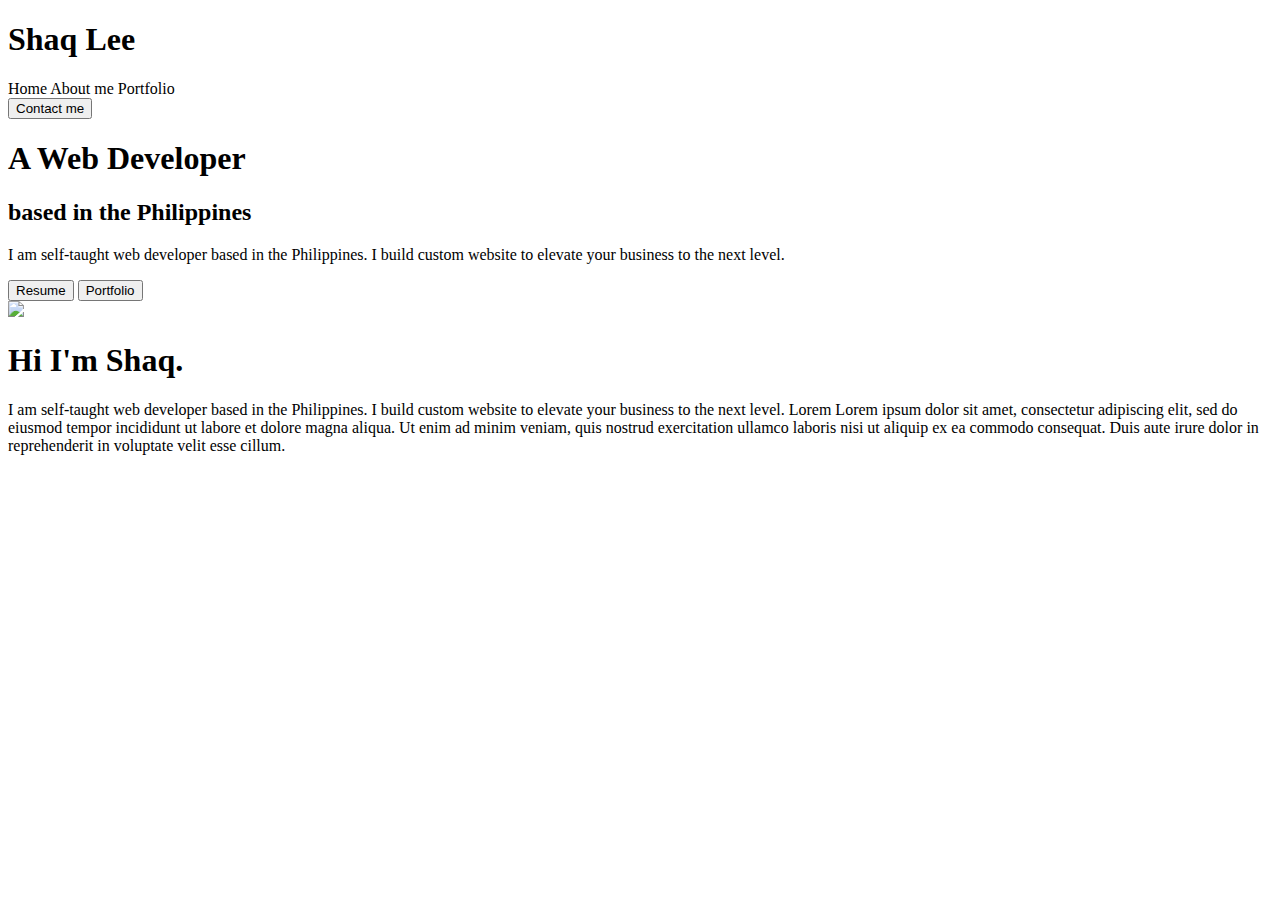
==== index.html @ a1637597 "added links to social medias" ====
<!DOCTYPE html>
<html lang="en">
<head>
  <meta charset="UTF-8">
  <meta name="viewport" content="width=device-width, initial-scale=1.0">
  <link rel="stylesheet" href="style.css">
  <link rel="preconnect" href="https://fonts.googleapis.com">
  <link rel="preconnect" href="https://fonts.gstatic.com" crossorigin>
  <link href="https://fonts.googleapis.com/css2?family=Outfit:wght@100..900&display=swap" rel="stylesheet">
  <link rel="stylesheet" href="https://cdnjs.cloudflare.com/ajax/libs/font-awesome/6.6.0/css/all.min.css" integrity="sha512-Kc323vGBEqzTmouAECnVceyQqyqdsSiqLQISBL29aUW4U/M7pSPA/gEUZQqv1cwx4OnYxTxve5UMg5GT6L4JJg==" crossorigin="anonymous" referrerpolicy="no-referrer" />
  <link rel="stylesheet" href="https://cdnjs.cloudflare.com/ajax/libs/font-awesome/6.6.0/css/all.min.css" integrity="sha512-Kc323vGBEqzTmouAECnVceyQqyqdsSiqLQISBL29aUW4U/M7pSPA/gEUZQqv1cwx4OnYxTxve5UMg5GT6L4JJg==" crossorigin="anonymous" referrerpolicy="no-referrer" />
  <title>Shaq Lee Ambagan</title>
</head>
<body>
  <header>
    <div class="nav-section">
      <div class="logo">
        <h1>Shaq Lee</h1>
      </div>
      <div class="nav-container">
        <a>Home</a>
        <a>About me</a>
        <a>Portfolio</a>
      </div>
      <div class="btn-container">
        <button class="contact-btn">Contact me</button>
      </div>
    </div>
  </header>

  <div class="hero-section">
    <div class="hero-container">
      <h1>A<span class="hero-title"> Web Developer</span></h1>
      <h2>based in the Philippines</h2>
      <p>I am self-taught web developer based in the Philippines. I build custom website to elevate your business to the next level.</p>
      <div class="hero-btn-container">
        <button class="resume-btn"><span>Resume</span></button>
        <button class="portfolio-btn"><span>Portfolio</span></button>
      </div>
    </div>
  </div>

  <div class="introduction-section">
    <div class="my-img">
      <img class="me-img" src="images/me.jpg">
    </div>
    <div class="introduction-content-container">
      <h1>Hi I'm <span>Shaq</span>.</h1>
      <p>I am self-taught web developer based in the Philippines.
        I build custom website to elevate your business to the next level. Lorem Lorem ipsum dolor sit amet, consectetur adipiscing elit, sed do eiusmod tempor incididunt ut labore et dolore magna aliqua. Ut enim ad minim veniam, quis nostrud exercitation ullamco laboris nisi ut aliquip ex ea commodo consequat. Duis aute irure dolor in reprehenderit in voluptate velit esse cillum.</p>
        <div class="socials-container">
          <a href="https://github.com/Shiro481" target="_blank"><i class="fa-brands fa-github"></i></a>
          <a href="https://www.facebook.com/shaqlee.ambagan/" target="_blank"><i class="fa-brands fa-facebook"></i></a>
          <a href="https://www.instagram.com/shq.lee/" target="_blank"><i class="fa-brands fa-square-instagram"></i></a>
        </div>
    </div>
  </div>
</body>
</html>
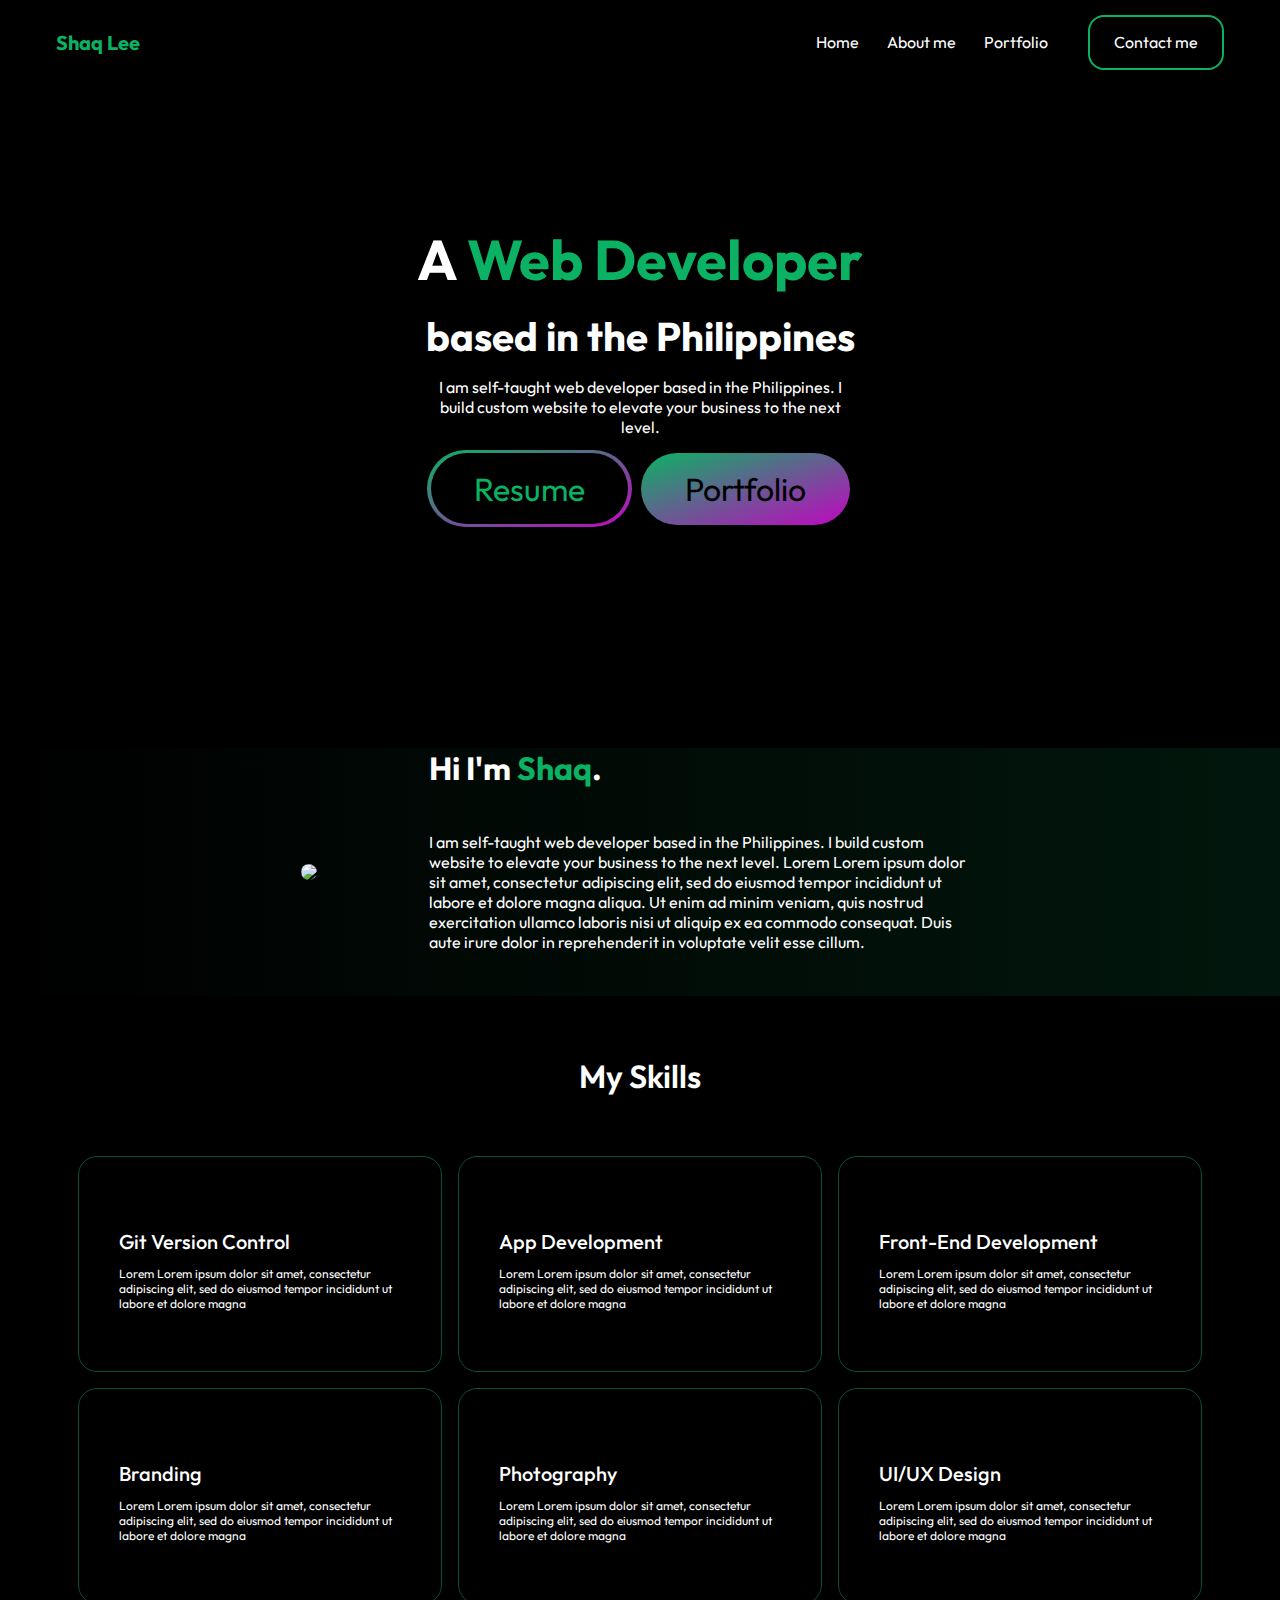
==== commit 2d3fd2f8: "added some hyper links and a notice page" ====
--- a/index.html
+++ b/index.html
@@ -8,39 +8,47 @@
   <link rel="preconnect" href="https://fonts.gstatic.com" crossorigin>
   <link href="https://fonts.googleapis.com/css2?family=Outfit:wght@100..900&display=swap" rel="stylesheet">
   <link rel="stylesheet" href="https://cdnjs.cloudflare.com/ajax/libs/font-awesome/6.6.0/css/all.min.css" integrity="sha512-Kc323vGBEqzTmouAECnVceyQqyqdsSiqLQISBL29aUW4U/M7pSPA/gEUZQqv1cwx4OnYxTxve5UMg5GT6L4JJg==" crossorigin="anonymous" referrerpolicy="no-referrer" />
-  <link rel="stylesheet" href="https://cdnjs.cloudflare.com/ajax/libs/font-awesome/6.6.0/css/all.min.css" integrity="sha512-Kc323vGBEqzTmouAECnVceyQqyqdsSiqLQISBL29aUW4U/M7pSPA/gEUZQqv1cwx4OnYxTxve5UMg5GT6L4JJg==" crossorigin="anonymous" referrerpolicy="no-referrer" />
   <title>Shaq Lee Ambagan</title>
 </head>
 <body>
+
+
+  <input type="checkbox" id="menu">
   <header>
     <div class="nav-section">
       <div class="logo">
-        <h1>Shaq Lee</h1>
+        <a href="#"><h1>Shaq Lee</h1></a>
       </div>
-      <div class="nav-container">
-        <a>Home</a>
-        <a>About me</a>
-        <a>Portfolio</a>
+      <div class="nav-menu">
+        <div class="nav-container">
+          <a href="index.html">Home</a>
+          <a href="#intro">About me</a>
+          <a href="notice.html">Portfolio</a>
+        </div>
+        <div class="btn-container">
+          <a href="notice.html"><button class="contact-btn"><span>Contact me</span></button></a>
+        </div>
       </div>
-      <div class="btn-container">
-        <button class="contact-btn">Contact me</button>
+      <label for="menu" class="hamburger-container">
+        <div class="bar"></div>
+        <div class="bar"></div>
+        <div class="bar"></div>
       </div>
-    </div>
+    </label> 
   </header>
-
   <div class="hero-section">
     <div class="hero-container">
       <h1>A<span class="hero-title"> Web Developer</span></h1>
       <h2>based in the Philippines</h2>
       <p>I am self-taught web developer based in the Philippines. I build custom website to elevate your business to the next level.</p>
       <div class="hero-btn-container">
-        <button class="resume-btn"><span>Resume</span></button>
-        <button class="portfolio-btn"><span>Portfolio</span></button>
+        <a href="notice.html"><button class="resume-btn"><span>Resume</span></button></a>
+        <a href="notice.html"><button class="portfolio-btn"><span>Portfolio</span></button></a>
       </div>
     </div>
   </div>
 
-  <div class="introduction-section">
+ <div class="introduction-section" id="intro">
     <div class="my-img">
       <img class="me-img" src="images/me.jpg">
     </div>
@@ -55,5 +63,48 @@
         </div>
     </div>
   </div>
+
+  <div class="skills-section">
+    <h1>My Skills</h1>
+    <div class="skills-container">
+      <div class="skill-card">
+        <i class="fa-brands fa-github"></i>
+        <h2>Git Version Control</h2>
+        <p>Lorem Lorem ipsum dolor sit amet, consectetur adipiscing elit, sed do eiusmod tempor incididunt ut labore et dolore magna</p>
+      </div>
+
+      <div class="skill-card">
+        <i class="fa-brands fa-app-store-ios"></i>
+        <h2>App Development</h2>
+        <p>Lorem Lorem ipsum dolor sit amet, consectetur adipiscing elit, sed do eiusmod tempor incididunt ut labore et dolore magna</p>
+      </div>
+
+      <div class="skill-card">
+        <i class="fa-solid fa-code"></i>
+        <h2>Front-End Development</h2>
+        <p>Lorem Lorem ipsum dolor sit amet, consectetur adipiscing elit, sed do eiusmod tempor incididunt ut labore et dolore magna</p>
+      </div>
+
+      <div class="skill-card">
+        <i class="fa-solid fa-tags"></i>
+        <h2>Branding</h2>
+        <p>Lorem Lorem ipsum dolor sit amet, consectetur adipiscing elit, sed do eiusmod tempor incididunt ut labore et dolore magna</p>
+      </div>
+
+      <div class="skill-card">
+        <i class="fa-solid fa-camera"></i>
+        <h2>Photography</h2>
+        <p>Lorem Lorem ipsum dolor sit amet, consectetur adipiscing elit, sed do eiusmod tempor incididunt ut labore et dolore magna</p>
+      </div>
+
+      <div class="skill-card">
+        <i class="fa-brands fa-figma"></i>
+        <h2>UI/UX Design</h2>
+        <p>Lorem Lorem ipsum dolor sit amet, consectetur adipiscing elit, sed do eiusmod tempor incididunt ut labore et dolore magna</p>
+      </div>
+
+    </div>
+  </div> 
+  <script src="index.js"></script>
 </body>
 </html>--- a/style.css
+++ b/style.css
@@ -0,0 +1,934 @@
+:root {
+  --primaryColor: #0CB263;
+}
+
+* {
+  margin: 0;
+  padding: 0;
+  box-sizing: border-box;
+  font-family: "Outfit", sans-serif;
+  color: white;
+}
+input{
+  display:none;
+  height:10px;
+  width:10px;
+  z-index: 10000;
+  background-color: white;
+}
+
+body {
+  background-color: black;
+  display: flex;
+  flex-direction: column;
+  flex-wrap: wrap;
+  margin:0;
+  padding:0;
+  width:100%;
+}
+.nav-menu{
+  display:flex;
+  align-items: center;
+  gap:40px;
+
+}
+
+/* Header and navigation */
+.nav-section {
+  width: 100%;
+  margin-left: 56px;
+  margin-right: 56px;
+  display: flex;
+  align-items: center;
+  justify-content: space-between;
+}
+
+header {
+  width: 100%;
+  min-height: 84px;
+  display: flex;
+  align-items: center;
+  justify-content: center;
+  position:fixed;
+  background-color: black;
+  z-index: 100;
+
+}
+
+.logo h1 {
+  font-size: 20px;
+  color: var(--primaryColor);
+  cursor: pointer;
+}
+
+.logo a{
+  text-decoration: none;
+}
+
+.nav-container {
+  display: flex;
+  gap: 28px;
+  flex-wrap: wrap;
+  justify-content: space-between;
+}
+.nav-menu a{
+  text-decoration: none;
+}
+.nav-container a {
+  font-size: 16px;
+  cursor: pointer;
+  color:white;
+  transition: 0.5s;
+}
+
+.nav-container a:hover{
+  color:blueviolet;
+}
+.btn-container a{
+  text-decoration: none;
+}
+
+.contact-btn {
+  background: none;
+  border: 2px solid var(--primaryColor);
+  border-radius: 16px;
+  font-size: 16px;
+  width: 136px;
+  height: 55px;
+  cursor: pointer;
+  position:relative;
+  display:flex;
+  align-items: center;
+  justify-content: center;
+}
+.contact-btn span{
+  color:white;
+  z-index:100;
+}
+.contact-btn:hover{
+  color:blueviolet;
+}
+.contact-btn::after{
+  content:'';
+  width:100%;
+  height:100%;
+  background:black;
+  position:absolute;
+  border-radius:16px;
+}
+.contact-btn::before{
+  content:'';
+  width:103%;
+  height:107%;
+  background-image: var(--primaryColor);
+  position:absolute;
+  border-radius:16px;
+  transition: 0.5s;
+}
+
+.contact-btn:hover:before{
+  content:'';
+  width:103%;
+  height:107%;
+  background-image: linear-gradient(to bottom right, #0CB263, rgba(214, 8, 214, 0.897));
+  position:absolute;
+  border-radius:16px;
+  transition: 0.5s;
+}
+.hamburger-container{
+  display:none;
+}
+
+
+
+/* Hero section */
+.hero-section {
+  width: 100%;
+  max-height: 1000px;
+  display: flex;
+  background-image: url(images/hero-background.png);
+  background-size: cover;
+  background-position: center;
+  background-attachment: fixed;
+  align-items: center;
+  justify-content: center;
+ /* -webkit-background-size:cover;
+  -moz-background-size:cover;
+  -o-background-size:cover;*/
+
+}
+
+.hero-container {
+  width: 100%;
+  min-height: 748px;
+  display: flex;
+  align-items: center;
+  justify-content: center;
+  flex-direction: column;
+  gap: 16px;
+
+}
+
+.hero-container h1 {
+  font-size: 56px;
+  text-align: center;
+}
+
+.hero-container h2 {
+  font-size: 40px;
+}
+
+.hero-container p {
+  width: 425px;
+  font-size: 16px;
+  text-align: center;
+}
+
+.hero-title {
+  color: var(--primaryColor);
+}
+
+.hero-btn-container {
+  display: flex;
+  width: fit-content;
+  flex-wrap: wrap;
+  gap: 12px;
+}
+
+.hero-btn-container a{
+  text-decoration: none;
+}
+
+
+.resume-btn{
+  padding:16px 44px;
+  background-color:black;
+  border:none;
+  border-radius:50px;
+  font-size:32px;
+  color:#0CB263;
+  position:relative;
+  display:flex;
+  align-items: center;
+  justify-content:center;
+  cursor:pointer;
+  
+}
+.resume-btn span{
+  z-index: 10;
+  color:#0CB263;
+}
+
+
+
+.portfolio-btn {
+  padding:16px 44px;
+  background:transparent;
+  border:none;
+  border-radius:50px;
+  font-size:32px;
+  position:relative;
+  display:flex;
+  align-items: center;
+  justify-content:center;
+  z-index:10;
+  cursor: pointer;
+}
+
+.portfolio-btn span{
+  z-index: 1000;
+  color:black;
+}
+.resume-btn::after{
+  content:'';
+  width:99%;
+  height:99%;
+  background:black;
+  position:absolute;
+  border-radius:50px;
+  cursor:pointer
+
+}
+.resume-btn::before{
+  content:'';
+  width:103%;
+  height:107%;
+  background-image: linear-gradient(to bottom right, #0CB263, rgba(214, 8, 214, 0.897));
+  position:absolute;
+  border-radius:50px;
+}
+
+.portfolio-btn::after{
+  content:'';
+  width:100%;
+  height:100%;
+  background-image: linear-gradient(to bottom right, #0CB263, rgba(214, 8, 214, 0.897));
+  position:absolute;
+  border-radius:50px;
+}
+
+.introduction-section{
+  display:flex;
+  align-items: center;
+  justify-content: center;
+  gap:112px;
+  flex-wrap: wrap;
+  background: rgb(0,0,0);
+  background: linear-gradient(90deg, rgba(0,0,0,1) 0%, rgba(5,76,42,0.3) 100%);
+  max-height:800px;
+}
+
+.my-img{
+  max-width:465px;
+  max-height:465px;
+  position:relative;
+  box-sizing: border-box;
+  display:flex;
+  justify-content: center;
+  align-items: center;
+  flex-wrap: wrap;
+}
+.me-img{
+  width:100%;
+  border-radius: 50px;
+  
+}
+.introduction-content-container {
+  display: flex;
+  flex-direction: column;
+  gap:44px;
+}
+
+.introduction-content-container p{
+  width:550px;
+  text-align: left;
+}
+
+.introduction-content-container h1{
+  font-size: 32px;
+  font-weight: 700;
+}
+
+.introduction-content-container h1 span{
+  color: var(--primaryColor);
+}
+
+.socials-container{
+  display:flex;
+  align-items: center;
+  gap:20px;
+
+}
+
+.socials-container i{
+  font-size:24px;
+  color:var(--primaryColor);
+  transition:0.4s;
+}
+
+.socials-container i:hover{
+  color:blueviolet;
+
+}
+
+.skills-section{
+  margin-top:60px;
+  width:100%;
+  display:flex;
+  align-items: center;
+  justify-content: center;
+  flex-direction: column;
+  flex-wrap:wrap;
+  gap:60px;
+}
+
+.skills-section h1{
+  font-size:32px;
+  font-weight:600;
+}
+.skills-container{
+  max-width:1128px;
+  max-height:452px;
+  display:flex;
+  flex-wrap: wrap;
+  gap:16px;
+  align-items: center;
+  justify-content: center;
+}
+
+.skill-card{
+  width:364px;
+  height:216px;
+  display: flex;
+  flex-direction: column;
+  padding:20px 40px;
+  justify-content:center;
+  box-sizing:border-box;
+  gap:12px;
+  border-radius:19px;
+  border:1px solid rgba(6,82,50,1);
+  position:relative;
+  background-color: black;
+  display:flex;
+  justify-content: center;
+}
+
+.skill-card:hover{
+  border: none;
+}
+
+.skill-card::before{
+  content:'';
+  position:absolute;
+  background-image: var(--primaryColor);
+  width:101.5%;
+  height:101.5%;
+  border-radius: 20px;
+  z-index:-1;
+  align-self: center;
+}
+.skill-card:hover:before{
+  background-image: linear-gradient(var(--primaryColor) 0%, rgba(58,59,103,1) 100%);
+}
+
+
+
+.skill-card i{
+  font-size: 36px;
+  color:var(--primaryColor);
+}
+
+.skill-card p{
+  font-size: 12px;
+  text-align: left;
+}
+
+.skill-card h2{
+  font-size: 20px;
+  font-weight: 500;
+}
+
+@media only screen and (max-width: 1140px){
+  .introduction-section{
+    max-height:1000px;
+    display:flex;
+    flex-direction: column;
+    align-items: center;
+    justify-content: center;
+    gap:56px;
+    flex-wrap: wrap;
+    background: rgb(0,0,0);
+    background: linear-gradient(90deg, rgba(0,0,0,1) 0%, rgba(5,76,42,0.3) 100%);
+    min-height:512px;
+  }
+  .my-img{
+    margin-top:36px;
+    max-width:465px;
+    max-height:465px;
+    position:relative;
+    box-sizing: border-box;
+    display:flex;
+    justify-content: center;
+    align-items: center;
+    flex-wrap: wrap;
+  }
+
+  .introduction-content-container {
+    display: flex;
+    flex-direction: column;
+    gap:36px;
+    margin-bottom:36px;
+    align-items: center;
+    
+  }
+  .introduction-content-container p{
+    width:550px;
+    text-align: center;
+  }
+}
+
+@media only screen and (max-width:768px){
+  .hamburger-container{
+    display:flex;
+    flex-direction:column;
+    align-items: center;
+    justify-content: space-between;
+    width: 20px;
+    height: 15px;
+    position:relative;
+
+
+  }
+  .bar{
+    width:20px;
+    height:3px;
+    background-color:white;
+    border-radius: 12px;
+    transition:0.4s;
+    position:absolute;
+    transform: translateY(-50%);
+   
+  }
+
+  .bar:nth-child(1){
+    top:0;
+  }
+  .bar:nth-child(2){
+    top:45%;
+  }
+  .bar:nth-child(3){
+    bottom:0;
+  }
+  .nav-menu{
+    position:absolute;
+    display: flex;
+    flex-direction: column;
+    top:80px;
+    right: 0;
+    gap:40px;
+    align-items: center;
+    justify-content: center;
+    background-color: black;
+    border-radius: 10px;
+    width:300px;
+    height:0;
+    transition: 0.5s;
+    overflow: hidden;
+
+  }
+  .nav-container{
+    display: flex;
+    flex-direction: column;
+    align-items: center;
+  }
+
+  input:checked + header .nav-menu{
+    height:400px;
+  }
+
+
+  input:checked + header .hamburger-container .bar:nth-child(1){
+    transform: rotate(45deg);
+    top:40%;
+  }
+  input:checked + header .hamburger-container .bar:nth-child(2){
+    transform: scale(0);
+
+  }
+  
+  input:checked + header .hamburger-container .bar:nth-child(3){
+    transform: rotate(-45deg);
+    bottom:40%;
+ 
+  }
+  
+  .skill-card{
+    width:268px;
+    height:216px;
+    display: flex;
+    flex-direction: column;
+    padding:20px 40px;
+    justify-content:center;
+    box-sizing:border-box;
+    gap:8px;
+    border-radius:19px;
+    border:1px solid rgba(6,82,50,1);
+    position:relative;
+    background-color: black;
+    display:flex;
+    align-items: center;
+    justify-content: center;
+  }
+  
+  .skill-card p{
+    font-size: 12px;
+    text-align: center;
+  }
+  
+  .skill-card h2{
+    font-size: 20px;
+    font-weight: 500;
+    text-align: center;
+  }
+}
+@media only screen and (max-width:620px){
+  .skill-card{
+    width:200px;
+    height:180px;
+    display: flex;
+    flex-direction: column;
+    padding:20px 40px;
+    justify-content:center;
+    box-sizing:border-box;
+    gap:8px;
+    border-radius:19px;
+    border:1px solid rgba(6,82,50,1);
+    position:relative;
+    background-color: black;
+    display:flex;
+    align-items: center;
+    justify-content: center;
+  }
+  
+  .skill-card p{
+    display:none;
+    font-size: 12px;
+    text-align: center;
+  }
+  
+  .skill-card h2{
+    font-size: 16px;
+    font-weight: 500;
+    text-align: center;
+  }
+
+  .skill-card i{
+    font-size: 32px;
+    color:var(--primaryColor);
+  }
+}
+
+@media only screen and (max-width:425px){
+  .hero-section {
+    width: 550px;
+    max-height: 1000px;
+    display: flex;
+    background-image: url(images/hero-background.png);
+    background-size: cover;
+    background-position: center;
+    background-attachment: fixed;
+    align-items: center;
+    justify-content: center;
+   /* -webkit-background-size:cover;
+    -moz-background-size:cover;
+    -o-background-size:cover;*/
+    z-index: -100;
+  }
+  .hero-container {
+    min-width:100%;
+    min-height: 800px;
+    display: flex;
+    align-items: center;
+    justify-content: center;
+    flex-direction: column;
+    gap: 16px;
+    z-index: -100;
+    
+    flex-wrap: wrap;
+  }
+  .hero-container h1 {
+    font-size: 48px;
+    text-align: center;
+  }
+  
+  .hero-container h2 {
+    font-size: 40px;
+    text-align: center;
+  }
+  
+  .hero-container p {
+    width: 360px;
+    font-size: 12px;
+    text-align: center;
+  }
+  
+  .hero-title {
+    color: var(--primaryColor);
+  }
+  
+  .hero-btn-container {
+    display: flex;
+    width: fit-content;
+    flex-wrap: wrap;
+    gap: 12px;
+  }
+  .resume-btn{
+    padding:16px 44px;
+    background-color:black;
+    border:none;
+    border-radius:50px;
+    font-size:32px;
+    color:#0CB263;
+    position:relative;
+    display:flex;
+    align-items: center;
+    justify-content:center;
+    cursor:pointer;
+    
+  }
+  .resume-btn span{
+    z-index: 10;
+    color:#0CB263;
+
+}
+
+.introduction-section{
+  width:550px;
+  display:flex;
+  align-items: center;
+  justify-content: center;
+  gap:112px;
+  flex-wrap: wrap;
+  background: rgb(0,0,0);
+  background: linear-gradient(90deg, rgba(0,0,0,1) 0%, rgba(5,76,42,0.3) 100%);
+  min-height:800px;
+}
+
+
+.my-img{
+  max-width:465px;
+  max-height:465px;
+  position:relative;
+  box-sizing: border-box;
+  display:flex;
+  justify-content: center;
+  align-items: center;
+  flex-wrap: wrap;
+}
+.me-img{
+  width:100%;
+  border-radius: 50px;
+  
+}
+
+.introduction-content-container {
+  display: flex;
+  flex-direction: column;
+  gap:44px;
+}
+
+.introduction-content-container p{
+  width:400px;
+  text-align: center;
+}
+
+.introduction-content-container h1{
+  font-size: 32px;
+  font-weight: 700;
+}
+
+.introduction-content-container h1 span{
+  color: var(--primaryColor);
+}
+
+.socials-container{
+  display:flex;
+  align-items: center;
+  gap:20px;
+
+}
+
+.socials-container i{
+  font-size:24px;
+  color:var(--primaryColor);
+  transition:0.4s;
+}
+
+.socials-container i:hover{
+  color:blueviolet;
+}
+
+
+.skills-section{
+  margin-top:60px;
+  width:550px;
+  display:flex;
+  align-items: center;
+  justify-content: center;
+  flex-direction: column;
+  flex-wrap:wrap;
+  gap:60px;
+}
+}
+
+@media only screen and (max-width:375px){
+  .hero-section {
+    min-width: 5px;
+    max-height: 1000px;
+    display: flex;
+    background-image: url(images/hero-background.png);
+    background-size: cover;
+    background-position: center;
+    background-attachment: fixed;
+    align-items: center;
+    justify-content: center;
+   /* -webkit-background-size:cover;
+    -moz-background-size:cover;
+    -o-background-size:cover;*/
+    z-index: -100;
+  }
+  .hero-container {
+    min-width:100%;
+    min-height: 800px;
+
+    display: flex;
+    align-items: center;
+    justify-content: center;
+    flex-direction: column;
+    gap: 16px;
+    z-index: -100;
+    margin-left:30px;
+    flex-wrap: wrap;
+  }
+  .hero-container h1 {
+    font-size: 48px;
+    text-align: center;
+  }
+  
+  .hero-container h2 {
+    font-size: 40px;
+    text-align: center;
+  }
+  
+  .hero-container p {
+    width: 360px;
+    font-size: 12px;
+    text-align: center;
+  }
+  
+  .hero-title {
+    color: var(--primaryColor);
+  }
+  
+  .hero-btn-container {
+    display: flex;
+    width: fit-content;
+    flex-wrap: wrap;
+    gap: 12px;
+  }
+  .resume-btn{
+    padding:16px 44px;
+    background-color:black;
+    border:none;
+    border-radius:50px;
+    font-size:32px;
+    color:#0CB263;
+    position:relative;
+    display:flex;
+    align-items: center;
+    justify-content:center;
+    cursor:pointer;
+    
+  }
+  .resume-btn span{
+    z-index: 10;
+    color:#0CB263;
+  }
+  .introduction-section{
+    width:570px;
+    display:flex;
+    align-items: center;
+    justify-content: center;
+    gap:112px;
+    flex-wrap: wrap;
+    background: rgb(0,0,0);
+    background: linear-gradient(90deg, rgba(0,0,0,1) 0%, rgba(5,76,42,0.3) 100%);
+    min-height:800px;
+  }
+  
+
+  .my-img{
+    max-width:465px;
+    max-height:465px;
+    position:relative;
+    box-sizing: border-box;
+    display:flex;
+    justify-content: center;
+    align-items: center;
+    flex-wrap: wrap;
+  }
+  .me-img{
+    width:100%;
+    border-radius: 50px;
+    
+  }
+
+  .introduction-content-container {
+    display: flex;
+    flex-direction: column;
+    gap:44px;
+  }
+  
+  .introduction-content-container p{
+    width:400px;
+    text-align: center;
+  }
+  
+  .introduction-content-container h1{
+    font-size: 32px;
+    font-weight: 700;
+  }
+  
+  .introduction-content-container h1 span{
+    color: var(--primaryColor);
+  }
+  
+  .socials-container{
+    display:flex;
+    align-items: center;
+    gap:20px;
+  
+  }
+  
+  .socials-container i{
+    font-size:24px;
+    color:var(--primaryColor);
+    transition:0.4s;
+  }
+  
+  .socials-container i:hover{
+    color:blueviolet;
+  
+  }
+  .skills-section{
+    margin-top:60px;
+    width:570px;
+    display:flex;
+    align-items: center;
+    justify-content: center;
+    flex-direction: column;
+    flex-wrap:wrap;
+    gap:60px;
+  }
+  
+  .skills-section h1{
+    font-size:32px;
+    font-weight:600;
+  }
+
+  .skill-card{
+    width:200px;
+    height:180px;
+    display: flex;
+    flex-direction: column;
+    padding:20px 40px;
+    justify-content:center;
+    box-sizing:border-box;
+    gap:8px;
+    border-radius:19px;
+    border:1px solid rgba(6,82,50,1);
+    position:relative;
+    background-color: black;
+    display:flex;
+    align-items: center;
+    justify-content: center;
+  }
+  
+  .skill-card p{
+    display:none;
+    font-size: 12px;
+    text-align: center;
+  }
+  
+  .skill-card h2{
+    font-size: 16px;
+    font-weight: 500;
+    text-align: center;
+  }
+
+  .skill-card i{
+    font-size: 32px;
+    color:var(--primaryColor);
+  }
+
+}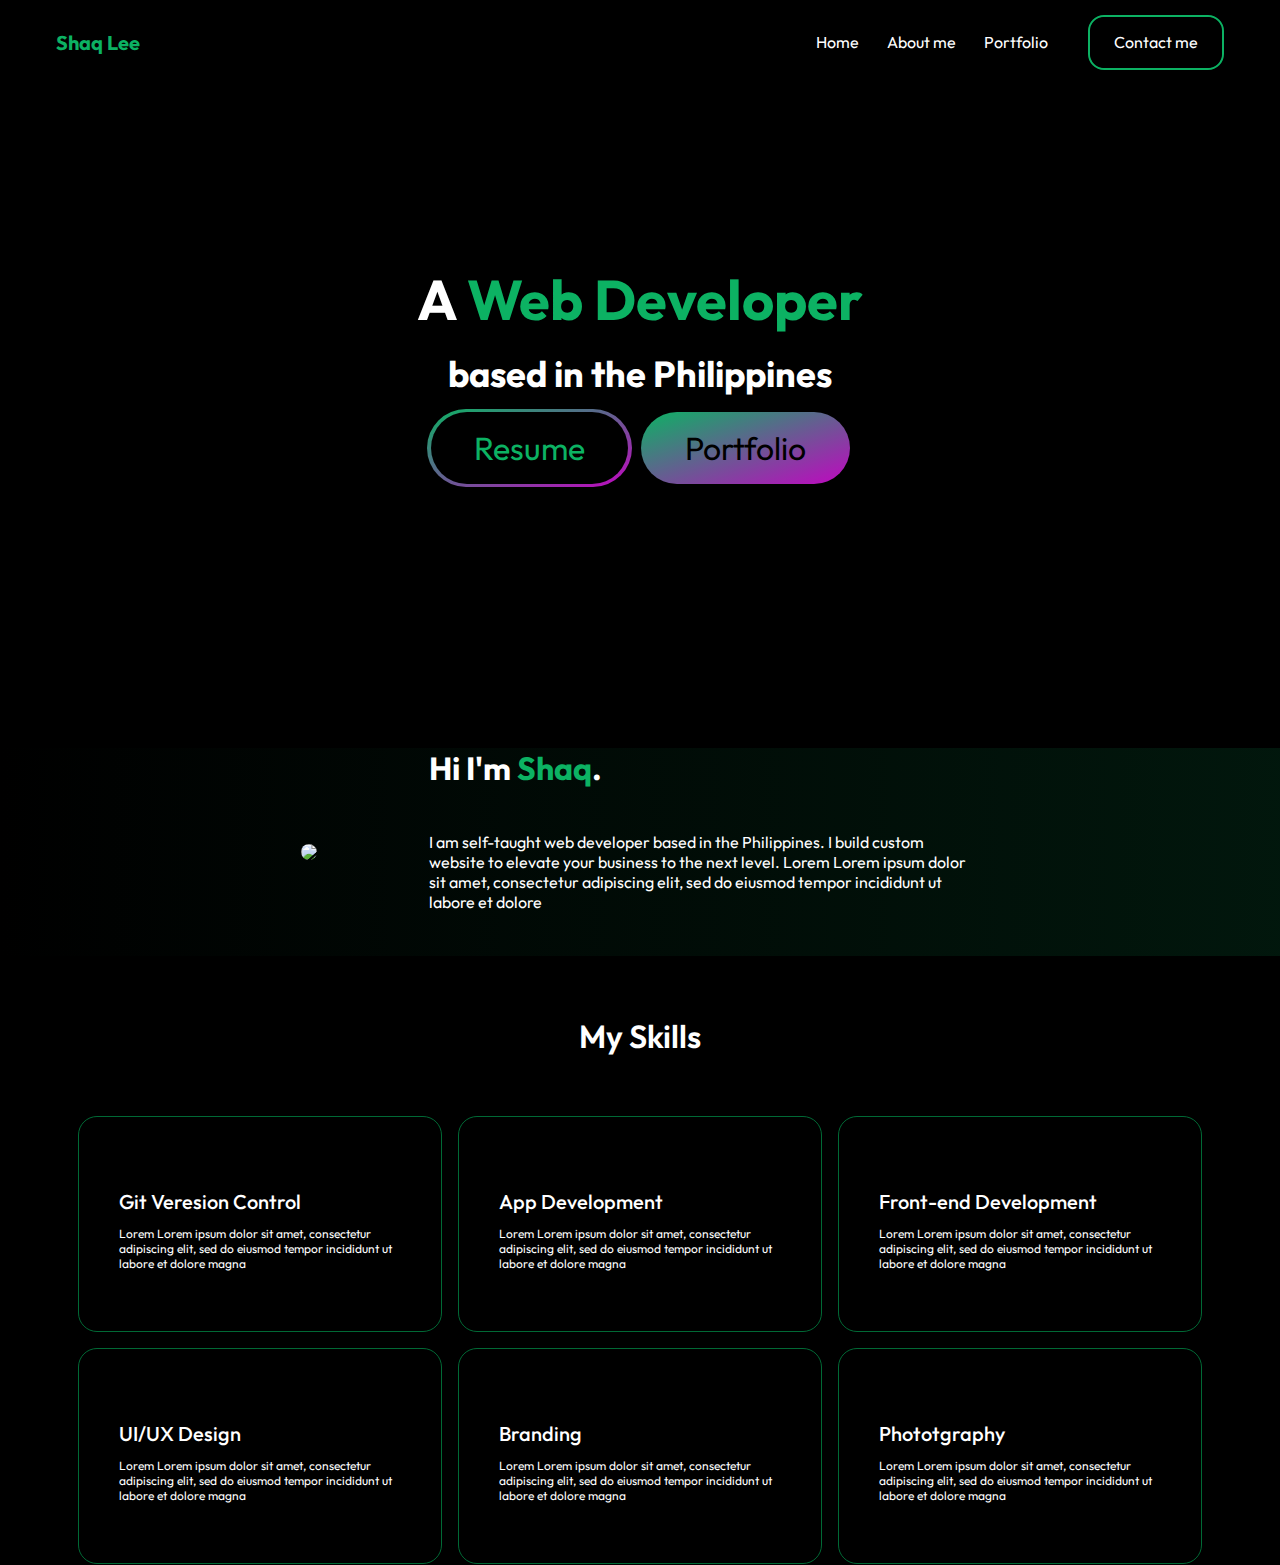
==== commit 3925cd36: "introducing javascript to the website" ====
--- a/index.html
+++ b/index.html
@@ -40,7 +40,7 @@
     <div class="hero-container">
       <h1>A<span class="hero-title"> Web Developer</span></h1>
       <h2>based in the Philippines</h2>
-      <p>I am self-taught web developer based in the Philippines. I build custom website to elevate your business to the next level.</p>
+      <!--<p>I am self-taught web developer based in the Philippines. I build custom website to elevate your business to the next level.</p>-->
       <div class="hero-btn-container">
         <a href="notice.html"><button class="resume-btn"><span>Resume</span></button></a>
         <a href="notice.html"><button class="portfolio-btn"><span>Portfolio</span></button></a>
@@ -55,7 +55,7 @@
     <div class="introduction-content-container">
       <h1>Hi I'm <span>Shaq</span>.</h1>
       <p>I am self-taught web developer based in the Philippines.
-        I build custom website to elevate your business to the next level. Lorem Lorem ipsum dolor sit amet, consectetur adipiscing elit, sed do eiusmod tempor incididunt ut labore et dolore magna aliqua. Ut enim ad minim veniam, quis nostrud exercitation ullamco laboris nisi ut aliquip ex ea commodo consequat. Duis aute irure dolor in reprehenderit in voluptate velit esse cillum.</p>
+        I build custom website to elevate your business to the next level. Lorem Lorem ipsum dolor sit amet, consectetur adipiscing elit, sed do eiusmod tempor incididunt ut labore et dolore</p>
         <div class="socials-container">
           <a href="https://github.com/Shiro481" target="_blank"><i class="fa-brands fa-github"></i></a>
           <a href="https://www.facebook.com/shaqlee.ambagan/" target="_blank"><i class="fa-brands fa-facebook"></i></a>
@@ -67,42 +67,7 @@
   <div class="skills-section">
     <h1>My Skills</h1>
     <div class="skills-container">
-      <div class="skill-card">
-        <i class="fa-brands fa-github"></i>
-        <h2>Git Version Control</h2>
-        <p>Lorem Lorem ipsum dolor sit amet, consectetur adipiscing elit, sed do eiusmod tempor incididunt ut labore et dolore magna</p>
-      </div>
-
-      <div class="skill-card">
-        <i class="fa-brands fa-app-store-ios"></i>
-        <h2>App Development</h2>
-        <p>Lorem Lorem ipsum dolor sit amet, consectetur adipiscing elit, sed do eiusmod tempor incididunt ut labore et dolore magna</p>
-      </div>
-
-      <div class="skill-card">
-        <i class="fa-solid fa-code"></i>
-        <h2>Front-End Development</h2>
-        <p>Lorem Lorem ipsum dolor sit amet, consectetur adipiscing elit, sed do eiusmod tempor incididunt ut labore et dolore magna</p>
-      </div>
-
-      <div class="skill-card">
-        <i class="fa-solid fa-tags"></i>
-        <h2>Branding</h2>
-        <p>Lorem Lorem ipsum dolor sit amet, consectetur adipiscing elit, sed do eiusmod tempor incididunt ut labore et dolore magna</p>
-      </div>
-
-      <div class="skill-card">
-        <i class="fa-solid fa-camera"></i>
-        <h2>Photography</h2>
-        <p>Lorem Lorem ipsum dolor sit amet, consectetur adipiscing elit, sed do eiusmod tempor incididunt ut labore et dolore magna</p>
-      </div>
-
-      <div class="skill-card">
-        <i class="fa-brands fa-figma"></i>
-        <h2>UI/UX Design</h2>
-        <p>Lorem Lorem ipsum dolor sit amet, consectetur adipiscing elit, sed do eiusmod tempor incididunt ut labore et dolore magna</p>
-      </div>
-
+      <!--Skill Cards are Displayed here using jvascript-->
     </div>
   </div> 
   <script src="index.js"></script>
--- a/style.css
+++ b/style.css
@@ -175,7 +175,7 @@
 }
 
 .hero-container h2 {
-  font-size: 40px;
+  font-size: 36px;
 }
 
 .hero-container p {
@@ -366,16 +366,15 @@
   box-sizing:border-box;
   gap:12px;
   border-radius:19px;
-  border:1px solid rgba(6,82,50,1);
+  border:1px solid rgb(0, 105, 53);
   position:relative;
   background-color: black;
   display:flex;
   justify-content: center;
-}
-
-.skill-card:hover{
-  border: none;
-}
+  transition: 0.3s;
+}
+
+
 
 .skill-card::before{
   content:'';
@@ -386,9 +385,12 @@
   border-radius: 20px;
   z-index:-1;
   align-self: center;
+  transition: 0.5s;
 }
 .skill-card:hover:before{
-  background-image: linear-gradient(var(--primaryColor) 0%, rgba(58,59,103,1) 100%);
+  background-image: linear-gradient(to bottom right, #0CB263, rgba(214, 8, 214, 0.897));
+ 
+  
 }
 
 
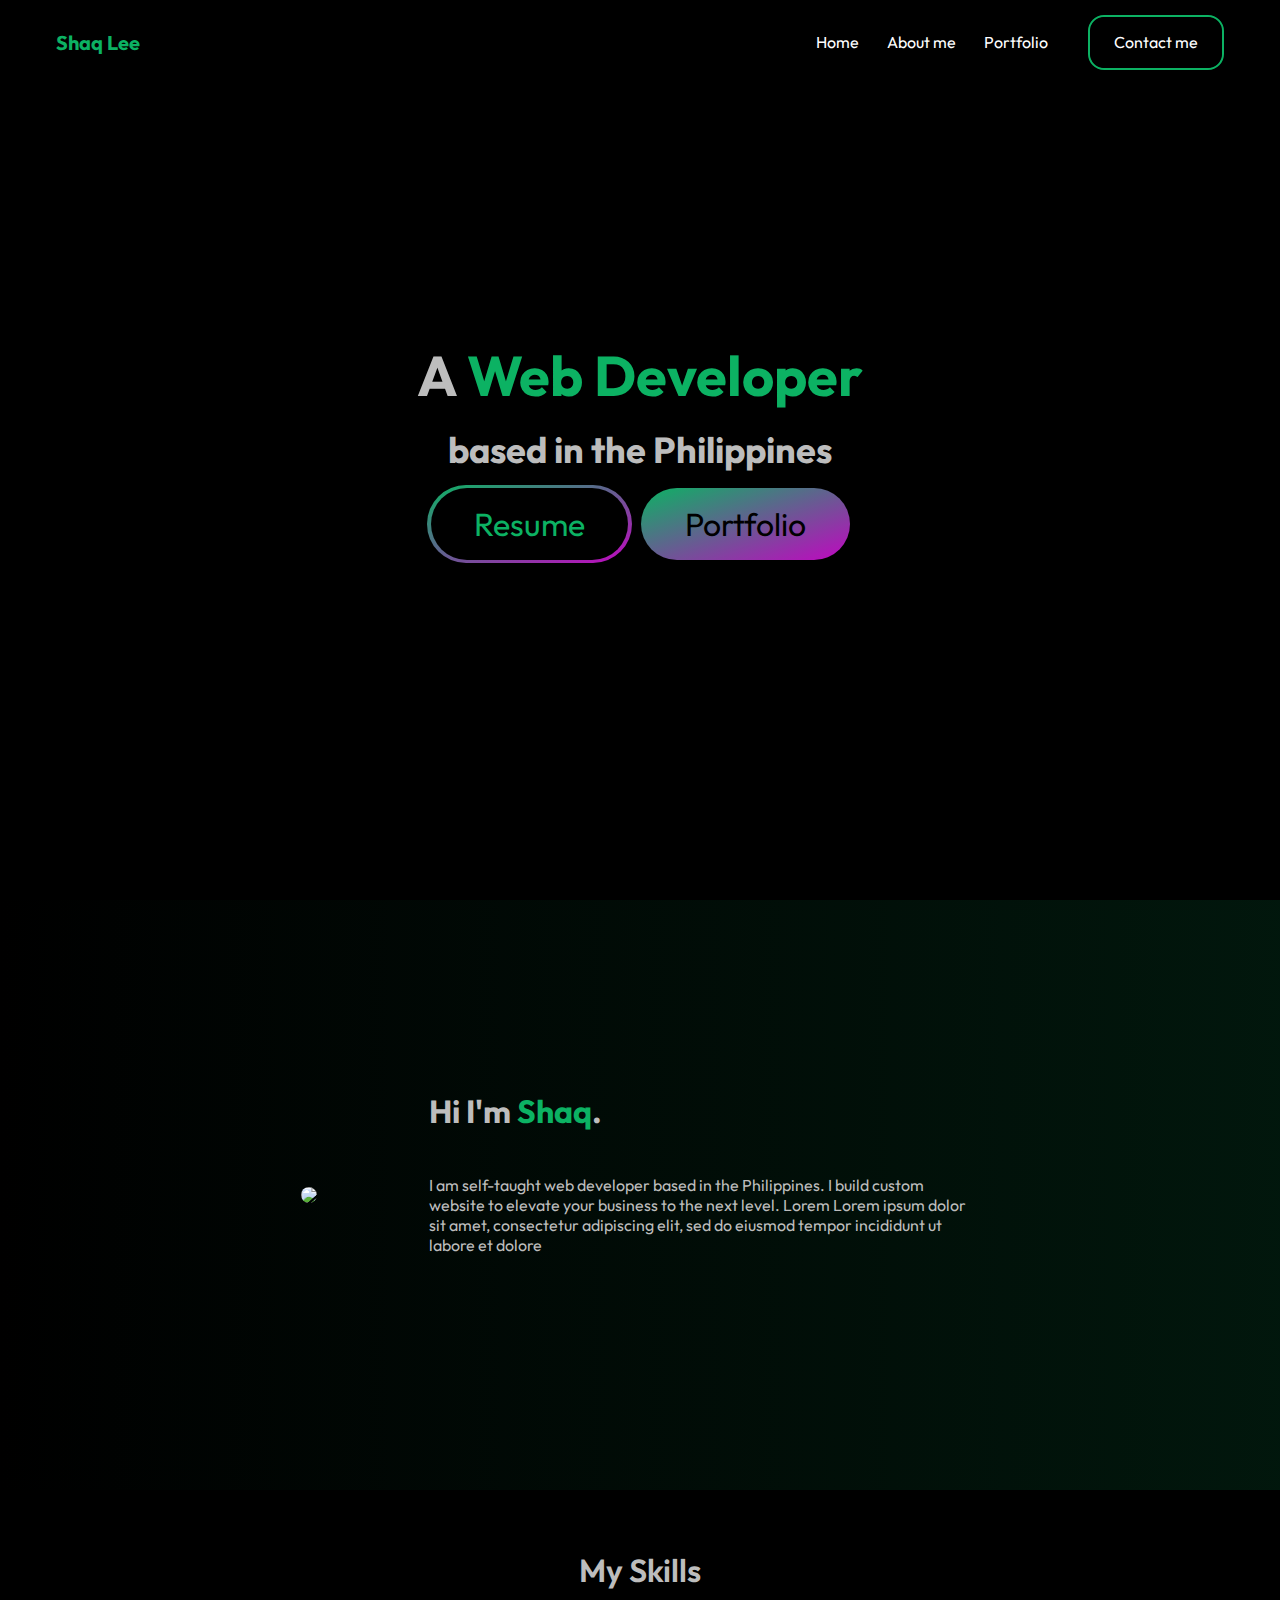
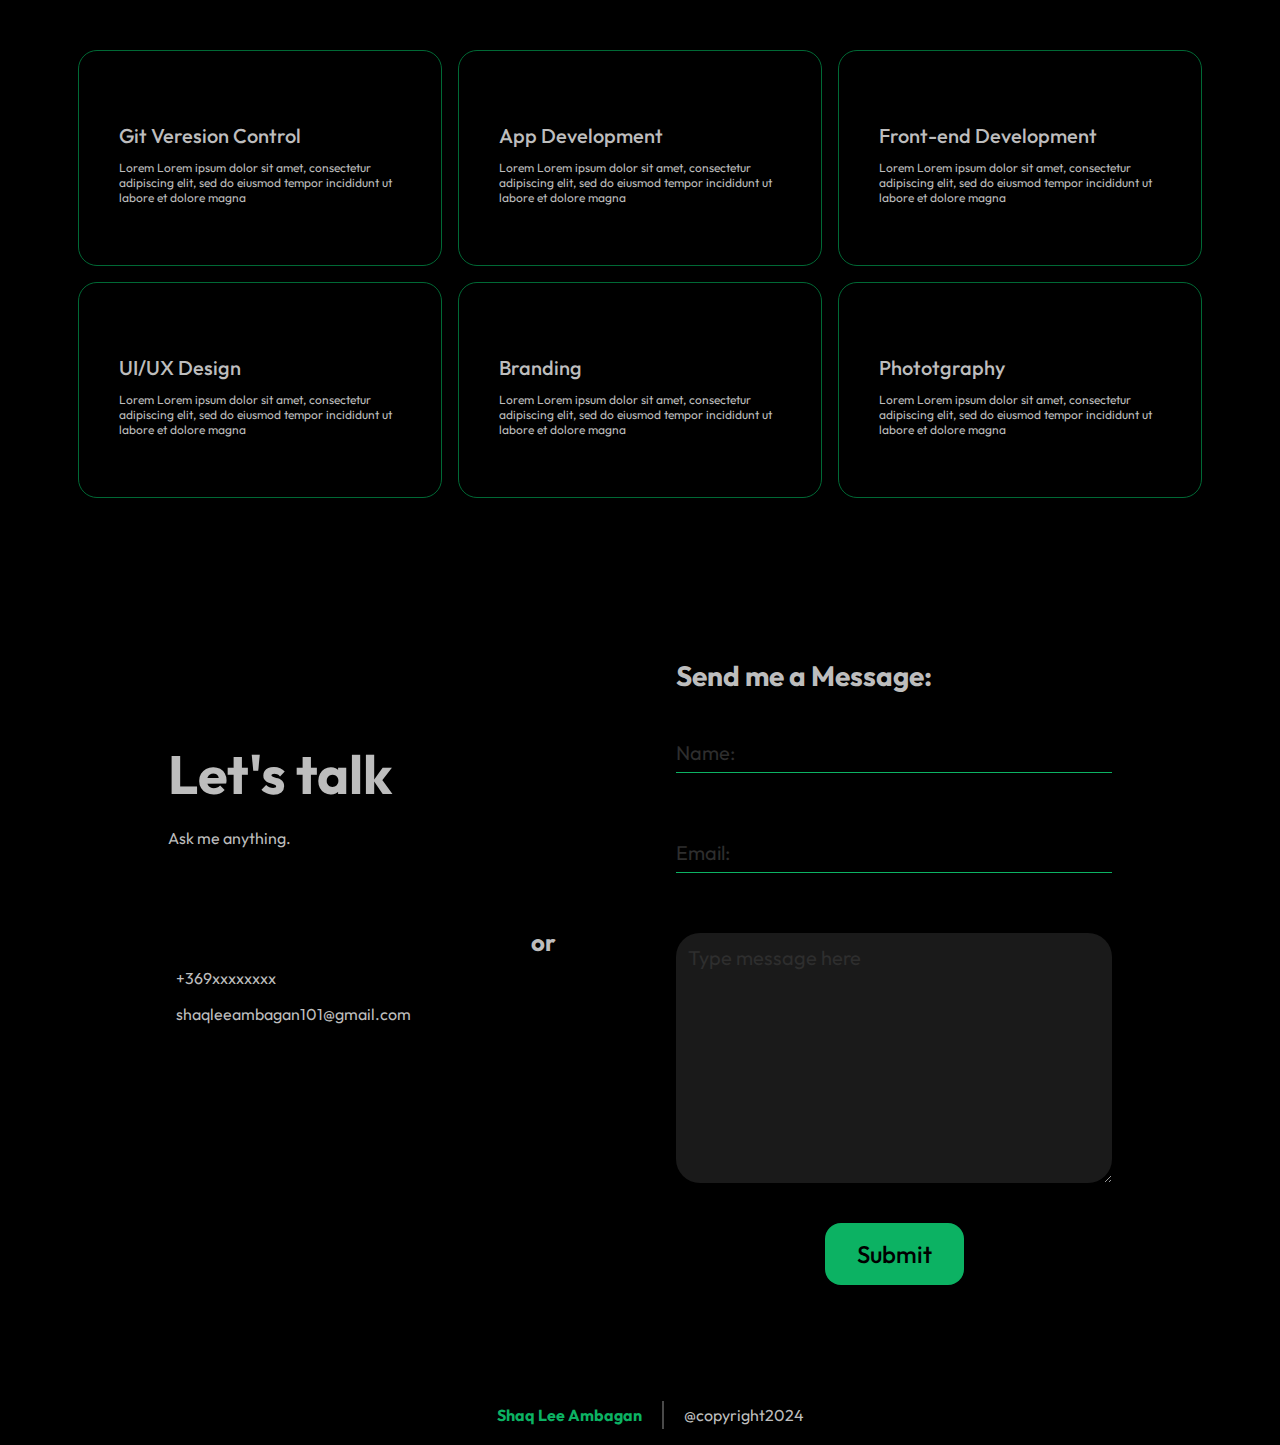
==== commit 446b3b36: "added footer sectin and javascript functionality" ====
--- a/index.html
+++ b/index.html
@@ -13,7 +13,7 @@
 <body>
 
 
-  <input type="checkbox" id="menu">
+  <input class="check-box" type="checkbox" id="menu">
   <header>
     <div class="nav-section">
       <div class="logo">
@@ -36,6 +36,7 @@
       </div>
     </label> 
   </header>
+
   <div class="hero-section">
     <div class="hero-container">
       <h1>A<span class="hero-title"> Web Developer</span></h1>
@@ -69,7 +70,50 @@
     <div class="skills-container">
       <!--Skill Cards are Displayed here using jvascript-->
     </div>
-  </div> 
+  </div>
+
+  <div class="contact-section">
+    <div class="contact-container">
+      <div class="contact-left">
+        <div class="contact-title">
+          <h1>Let's talk</h1>
+          <p>Ask me anything.</p>
+        </div>
+        <div class="contact-content">
+          <div class="contact-phone">
+            <i class="fa-solid fa-phone"></i>
+            <p>+369xxxxxxxx</p>
+          </div>
+          <div class="contact-email">
+            <i class="fa-solid fa-envelope"></i>
+            <p>shaqleeambagan101@gmail.com</p>
+          </div>
+        </div>
+        <div class="contact-socials">
+          <a href="https://github.com/Shiro481" target="_blank"><i class="fa-brands fa-github"></i></a>
+          <a href="https://www.facebook.com/shaqlee.ambagan/" target="_blank"><i class="fa-brands fa-facebook"></i></a>
+          <a href="https://www.instagram.com/shq.lee/" target="_blank"><i class="fa-brands fa-square-instagram"></i></a>
+        </div>
+      </div>
+      <div class="center"><h2>or</h2></div>
+      <div class="contact-right">
+        <h3>Send me a Message:</h3>
+        <form class="contact-form">
+          <input type="text" placeholder="Name:" required class="js-name-input">
+          <input type="email" placeholder="Email:" required class="js-email-input">
+          <textarea placeholder="Type message here" require class="js-message-input"></textarea>
+          <div class="contact-btn-container">
+            <button class="submit-btn">Submit</button>
+          </div>
+        </form>
+      </div>
+    </div>  
+  </div>
+
+  <div class="footer-section">
+    <p1>Shaq Lee Ambagan</p1>
+    <p2>@copyright2024</p2>
+  </div>
   <script src="index.js"></script>
 </body>
 </html>--- a/style.css
+++ b/style.css
@@ -7,9 +7,9 @@
   padding: 0;
   box-sizing: border-box;
   font-family: "Outfit", sans-serif;
-  color: white;
-}
-input{
+  color: rgb(189, 189, 189);
+}
+.check-box{
   display:none;
   height:10px;
   width:10px;
@@ -100,6 +100,7 @@
   display:flex;
   align-items: center;
   justify-content: center;
+  outline:none;
 }
 .contact-btn span{
   color:white;
@@ -144,6 +145,7 @@
 /* Hero section */
 .hero-section {
   width: 100%;
+  min-height:900px;
   max-height: 1000px;
   display: flex;
   background-image: url(images/hero-background.png);
@@ -275,6 +277,7 @@
   flex-wrap: wrap;
   background: rgb(0,0,0);
   background: linear-gradient(90deg, rgba(0,0,0,1) 0%, rgba(5,76,42,0.3) 100%);
+  min-height: 590px;
   max-height:800px;
 }
 
@@ -348,7 +351,7 @@
 }
 .skills-container{
   max-width:1128px;
-  max-height:452px;
+  max-height:800px;
   display:flex;
   flex-wrap: wrap;
   gap:16px;
@@ -410,6 +413,144 @@
   font-weight: 500;
 }
 
+.contact-section{
+  display: flex;
+  width:100%;
+  align-items: center;
+  justify-content: center;
+  position:relative;
+  margin-top:100px;
+  flex-wrap: wrap;
+}
+.contact-container{
+  max-width: 1122px;
+  display:flex;
+  flex-direction: row;
+  justify-content: space-between;
+  align-items: center;
+  flex-wrap: wrap;
+  margin-left: 56px;
+  margin-right: 56px;
+  gap:120px;
+}
+.contact-left{
+  max-width:443px;
+  display: flex;
+  flex-direction: column;
+  gap: 120px;
+}
+.contact-left h1{
+  font-size:54px;
+}
+
+.contact-title{
+  display: flex;
+  flex-direction: column;
+  gap:20px;
+}
+.contact-content{
+  display: flex;
+  flex-direction: column;
+  gap:16px;
+}
+.contact-phone, .contact-email{
+  display:flex;
+  flex-direction: rows;
+  justify-content: left;
+  align-items: center;
+  gap:8px;
+}
+.contact-phone i, .contact-email i{
+  color:#0CB263;
+  font-size: 16px;
+}
+.contact-socials{
+  display: flex;
+  flex-direction: row;
+  gap:24px;
+}
+.contact-socials i{
+  font-size: 24px;
+  color: #0CB263;
+}
+
+
+.contact-right{
+  min-width:436px;
+  margin-top:60px;
+  gap: 40px;
+  display: flex;
+  flex-direction: column;
+}
+.contact-right h3{
+  font-size: 28px;
+
+}
+
+.contact-form{
+  display:flex;
+  flex-direction: column;
+  gap:60px;
+  position: relative;
+}
+.contact-form input,.contact-form textarea{
+  height:40px;
+  background: none;
+  border: none;
+  border-bottom: 1px solid var(--primaryColor);
+  font-size:20px ;
+  border-radius:0px ;
+  outline:none;
+}
+
+.contact-form input::placeholder,.contact-form textarea::placeholder{
+  color:rgb(46, 46, 46)
+}
+.contact-form textarea{
+  height:250px;
+  border:none;
+  background-color: #1A1A1A;
+  padding:12px;
+  border-radius:24px;
+}
+.contact-btn-container{
+  width:100%;
+  display: flex;
+  align-items: center;
+  justify-content: center;
+  margin-top:-20px;
+}
+
+.contact-btn-container button{
+  padding:16px 32px;
+  font-size: 24px;
+  font-weight: 500;
+  border: none;
+  border-radius:16px;
+  background-color: #0CB263;
+  color: black;
+}
+
+.footer-section {
+  width:100%;
+  min-height:60px;
+  display:flex;
+  align-items: center;
+  justify-content: center;
+  margin-top: 100px;
+  gap:20px;
+}
+
+.footer-section p1{
+  font-weight: bold;
+  color: #0CB263;
+  padding:4px 20px;
+  border-right: 2px solid rgb(73, 73, 73);
+}
+
+
+
+
 @media only screen and (max-width: 1140px){
   .introduction-section{
     max-height:1000px;
@@ -445,6 +586,44 @@
   }
   .introduction-content-container p{
     width:550px;
+    text-align: center;
+  }
+}
+
+@media only screen and (max-width: 1075px){
+  .contact-container{
+    max-width: 1122px;
+    display:flex;
+    flex-direction: column;
+    justify-content: center;
+    align-items: center;
+    flex-wrap: wrap;
+    margin-left: 56px;
+    margin-right: 56px;
+    gap:60px;
+  }
+  .contact-left{
+    max-width:443px;
+    display: flex;
+    flex-direction: column;
+    align-items: center;
+    justify-content: center;
+    gap: 60px;
+  }
+  .contact-content{
+    display: flex;
+    flex-direction: column;
+    align-items: center;
+    justify-content: center;
+    gap:16px;
+  }
+  .contact-title{
+    display: flex;
+    flex-direction: column;
+    gap:20px;
+    align-items: center;
+  }
+  .contact-title p{
     text-align: center;
   }
 }
@@ -590,7 +769,7 @@
   }
 }
 
-@media only screen and (max-width:425px){
+@media only screen and (max-width:540px){
   .hero-section {
     width: 550px;
     max-height: 1000px;
@@ -741,6 +920,62 @@
   flex-wrap:wrap;
   gap:60px;
 }
+.contact-section{
+  display: flex;
+  width:550px;
+  align-items: center;
+  justify-content: center;
+  position:relative;
+  margin-top:100px;
+  flex-wrap: wrap;
+}
+
+.contact-container{
+  display:flex;
+  flex-direction: column;
+  justify-content: center;
+  align-items: center;
+  flex-wrap: wrap;
+  gap:60px;
+}
+.contact-left{
+  width:55px;
+  display: flex;
+  flex-direction: column;
+  align-items: center;
+  justify-content: center;
+  gap: 60px;
+}
+.contact-content{
+  display: flex;
+  flex-direction: column;
+  align-items: center;
+  justify-content: center;
+  gap:16px;
+}
+.contact-title{
+  display: flex;
+  flex-direction: column;
+  gap:20px;
+  justify-content: center;
+  align-items: center;
+}
+
+.contact-title h1{
+  font-size: 40px;
+}
+.footer-section {
+  width:550px;
+  min-height:60px;
+  display:flex;
+  align-items: center;
+  justify-content: center;
+  margin-top: 100px;
+  gap:20px;
+}
+
+
+
 }
 
 @media only screen and (max-width:375px){
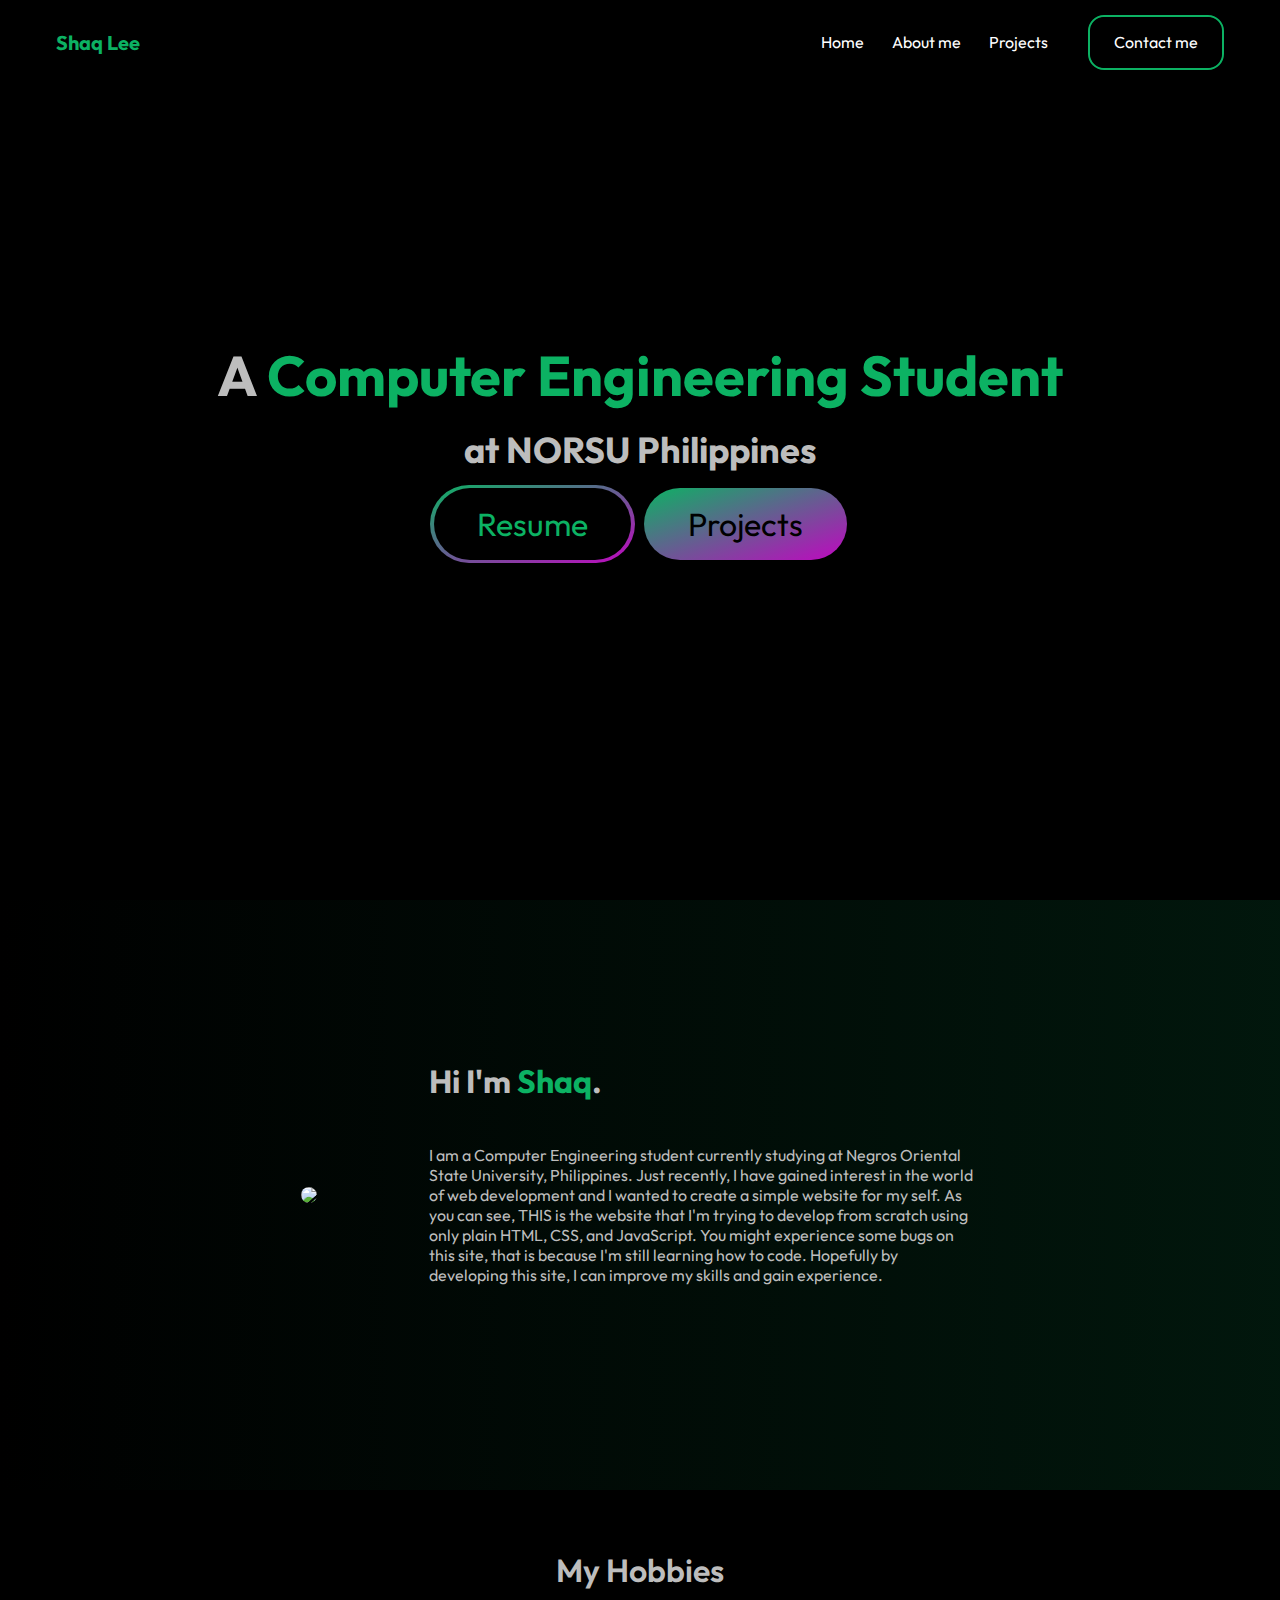
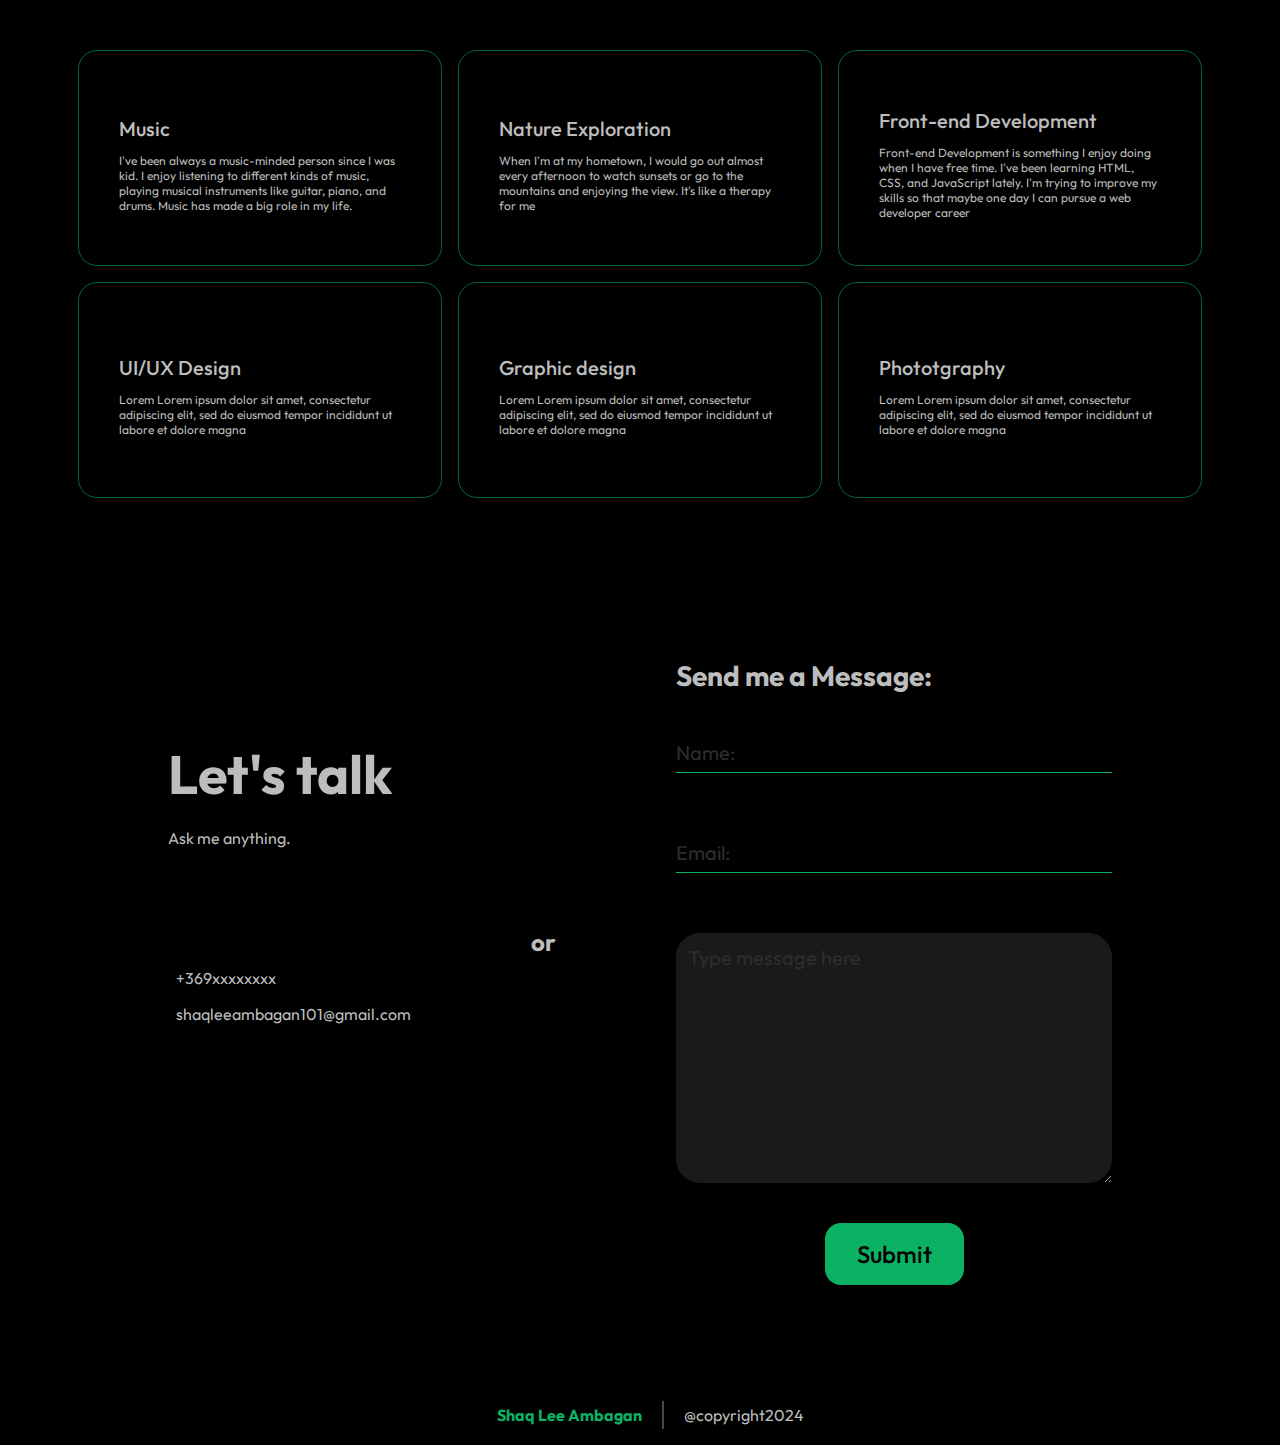
==== commit ee286a29: "added some changes to the content" ====
--- a/index.html
+++ b/index.html
@@ -23,7 +23,7 @@
         <div class="nav-container">
           <a href="index.html">Home</a>
           <a href="#intro">About me</a>
-          <a href="notice.html">Portfolio</a>
+          <a href="notice.html">Projects</a>
         </div>
         <div class="btn-container">
           <a href="notice.html"><button class="contact-btn"><span>Contact me</span></button></a>
@@ -39,12 +39,12 @@
 
   <div class="hero-section">
     <div class="hero-container">
-      <h1>A<span class="hero-title"> Web Developer</span></h1>
-      <h2>based in the Philippines</h2>
+      <h1>A<span class="hero-title"> Computer Engineering Student</span></h1>
+      <h2>at NORSU Philippines</h2>
       <!--<p>I am self-taught web developer based in the Philippines. I build custom website to elevate your business to the next level.</p>-->
       <div class="hero-btn-container">
         <a href="notice.html"><button class="resume-btn"><span>Resume</span></button></a>
-        <a href="notice.html"><button class="portfolio-btn"><span>Portfolio</span></button></a>
+        <a href="notice.html"><button class="portfolio-btn"><span>Projects</span></button></a>
       </div>
     </div>
   </div>
@@ -55,8 +55,8 @@
     </div>
     <div class="introduction-content-container">
       <h1>Hi I'm <span>Shaq</span>.</h1>
-      <p>I am self-taught web developer based in the Philippines.
-        I build custom website to elevate your business to the next level. Lorem Lorem ipsum dolor sit amet, consectetur adipiscing elit, sed do eiusmod tempor incididunt ut labore et dolore</p>
+      <p>I am a Computer Engineering student currently studying at Negros Oriental State University, Philippines. Just recently, I have gained interest in the world of web development and I wanted to create a simple website for my self. As you can see, THIS is the website that I'm trying to develop from scratch using only plain HTML, CSS, and JavaScript. You might experience some bugs on this site, that is because I'm still learning how to code. Hopefully by developing this site, I can improve my skills and gain experience.
+      </p>
         <div class="socials-container">
           <a href="https://github.com/Shiro481" target="_blank"><i class="fa-brands fa-github"></i></a>
           <a href="https://www.facebook.com/shaqlee.ambagan/" target="_blank"><i class="fa-brands fa-facebook"></i></a>
@@ -66,7 +66,7 @@
   </div>
 
   <div class="skills-section">
-    <h1>My Skills</h1>
+    <h1>My Hobbies</h1>
     <div class="skills-container">
       <!--Skill Cards are Displayed here using jvascript-->
     </div>
--- a/style.css
+++ b/style.css
@@ -25,6 +25,7 @@
   margin:0;
   padding:0;
   width:100%;
+  overflow-x: hidden;
 }
 .nav-menu{
   display:flex;
@@ -151,7 +152,6 @@
   background-image: url(images/hero-background.png);
   background-size: cover;
   background-position: center;
-  background-attachment: fixed;
   align-items: center;
   justify-content: center;
  /* -webkit-background-size:cover;
@@ -852,7 +852,7 @@
   flex-wrap: wrap;
   background: rgb(0,0,0);
   background: linear-gradient(90deg, rgba(0,0,0,1) 0%, rgba(5,76,42,0.3) 100%);
-  min-height:800px;
+  min-height:1100px;
 }
 
 
@@ -1053,6 +1053,7 @@
   }
   .introduction-section{
     width:570px;
+    
     display:flex;
     align-items: center;
     justify-content: center;
@@ -1060,7 +1061,7 @@
     flex-wrap: wrap;
     background: rgb(0,0,0);
     background: linear-gradient(90deg, rgba(0,0,0,1) 0%, rgba(5,76,42,0.3) 100%);
-    min-height:800px;
+    min-height:px;
   }
   
 
